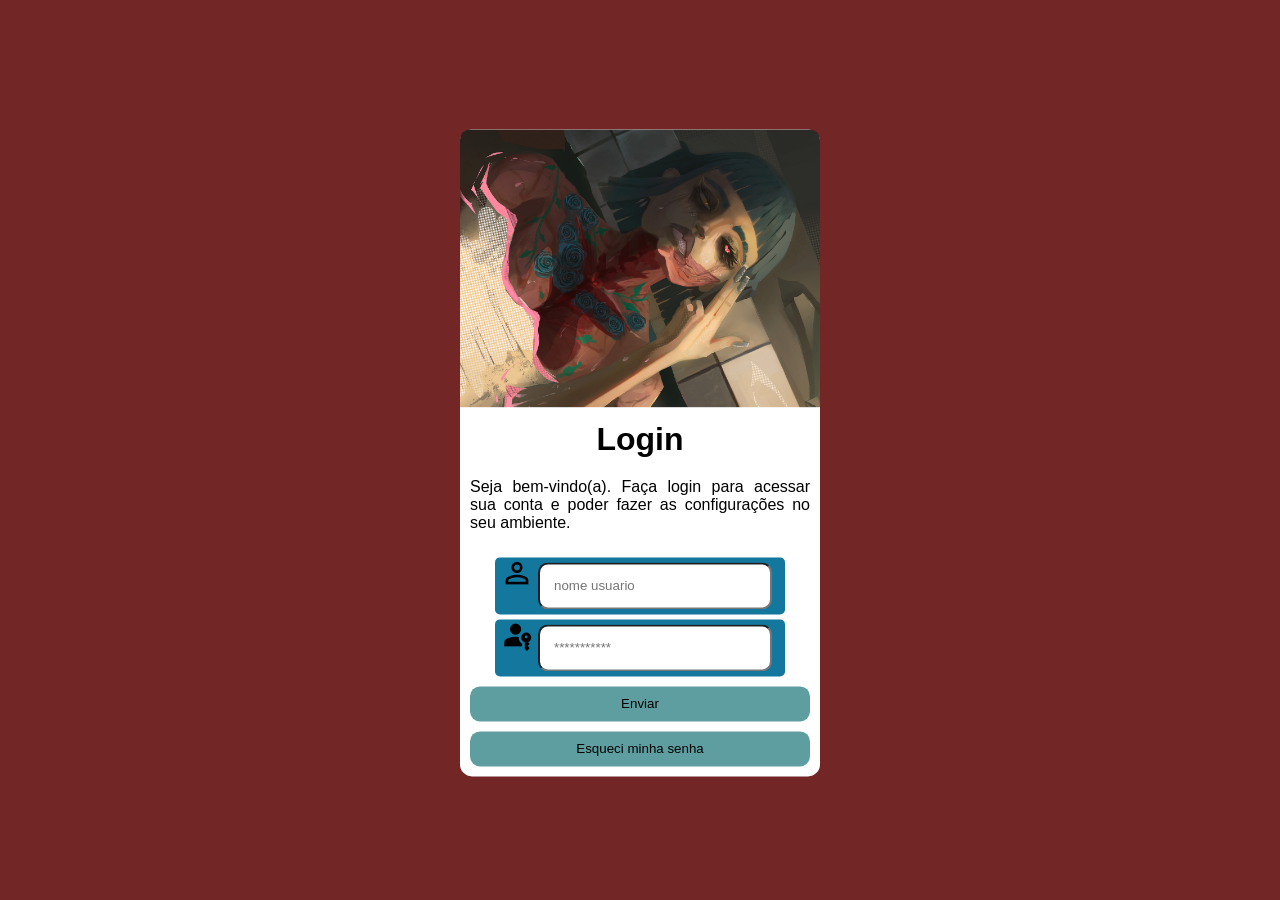
==== mq06/index.html @ 5741f80f "Inicio-tela-login" ====
<!DOCTYPE html>
<html lang="pt-br">
<head>
    <meta charset="UTF-8">
    <meta name="viewport" content="width=device-width, initial-scale=1.0">
    <title>Tela-login</title>
    <link href="https://fonts.googleapis.com/css2?family=Material+Symbols+Outlined" rel="stylesheet" />
    <link rel="stylesheet" href="estilos/style-all.css">
    <link rel="stylesheet" href="estilos/media-query.css">
</head>
<body>
    <main>
        <div>
            <img src="imagens/img-killah.png" alt="">
            <h1>Login</h1>
            <p>Seja bem-vindo(a). Faça login para acessar sua conta e poder fazer as configurações no seu ambiente.</p>
            <form action="#" autocomplete="off" method="post">
                <p>
                    <label for="ilogin">
                        <i class="material-symbols-outlined">person</i>
                    </label>
                    <input id="ilogin" required placeholder="nome usuario" type="text">
                </p>
                <p>
                    <label for="isen">
                        <i class="material-symbols-outlined">passkey</i>
                    </label>
                    <input id="isen" required placeholder="***********" type="password">
                </p>
                <input type="submit" value="Enviar">
                <input type="submit" value="Esqueci minha senha">
            </form>
        </div>
    </main>
</body>
</html>
---- mq06/estilos/style-all.css ----
@charset "UTF-8";

*{
    margin: 0px;
    padding: 0px;
}
main{
    position: relative;
}
div{
    background-color: white;
    width: 360px;
    border-radius: 12px;
    position: absolute;
    top: -50%;
    left: 50%;
    transform: translate(-50%, 20%);
}
main > div > img{
    width: 360px;
    padding: 0px;
    border-radius: 10px 10px 0px 0px;
}
main > div >h1{
    font-family: Arial, Helvetica, sans-serif;
    text-align: center;
    padding-bottom: 10px;
    padding-top: 10px;
}
main > div >p{
    text-align: justify;
    padding: 10px;
    font-family: Arial, Helvetica, sans-serif;
}
main > div >form{
    padding: 10px 0px;
}
main > div > form > input{
    display: block;
    margin: auto;
    margin-top: 10px;
    padding: 10px;
    width: 340px;
    border-radius: 10px;
    border: 0px solid;
    background-color: cadetblue;
    cursor: pointer;
}
main > div > form > p{
    display: block;
    margin: auto;
    width: 280px;
    height: 47px;
    background-color: rgb(19, 119, 158);
    padding: 5px;
    margin-top: 5px;
    border-radius: 5px;
}
main > div > form > p > label > i.material-symbols-outlined{
    font-size: 34px;
    line-height: 0;
    padding: 0px;
    margin: 0px;
}
input#ilogin, input#isen{
    width: 202px;
    padding: 14px;
    border-radius: 10px;
}
body{
    background-color: rgb(114, 38, 38);
}
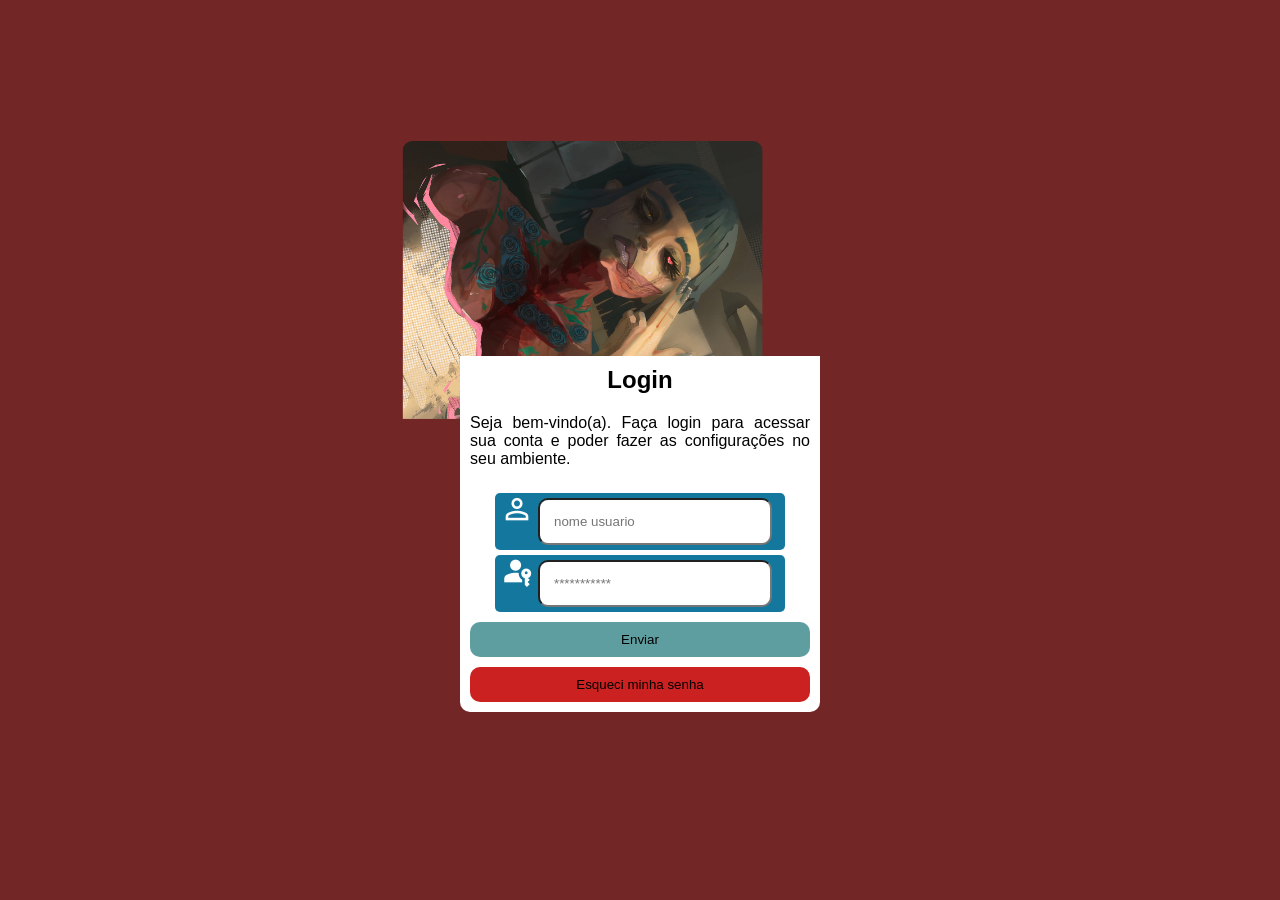
==== commit 9d5c9359: "att tela login" ====
--- a/mq06/index.html
+++ b/mq06/index.html
@@ -10,27 +10,33 @@
 </head>
 <body>
     <main>
-        <div>
-            <img src="imagens/img-killah.png" alt="">
-            <h1>Login</h1>
-            <p>Seja bem-vindo(a). Faça login para acessar sua conta e poder fazer as configurações no seu ambiente.</p>
-            <form action="#" autocomplete="off" method="post">
-                <p>
-                    <label for="ilogin">
-                        <i class="material-symbols-outlined">person</i>
-                    </label>
-                    <input id="ilogin" required placeholder="nome usuario" type="text">
-                </p>
-                <p>
-                    <label for="isen">
-                        <i class="material-symbols-outlined">passkey</i>
-                    </label>
-                    <input id="isen" required placeholder="***********" type="password">
-                </p>
-                <input type="submit" value="Enviar">
-                <input type="submit" value="Esqueci minha senha">
-            </form>
-        </div>
+        <section id="cima">
+            <div id="imagem">
+                <img src="imagens/img-killah.png" alt="">
+            </div>
+        </section>
+        <section id="baixo">
+            <div id="log">
+                <h1>Login</h1>
+                <p>Seja bem-vindo(a). Faça login para acessar sua conta e poder fazer as configurações no seu ambiente.</p>
+                <form action="#" autocomplete="off" method="post">
+                    <p>
+                        <label for="ilogin">
+                            <i class="material-symbols-outlined">person</i>
+                        </label>
+                        <input id="ilogin" required placeholder="nome usuario" type="text">
+                    </p>
+                    <p>
+                        <label for="isen">
+                            <i class="material-symbols-outlined">passkey</i>
+                        </label>
+                        <input id="isen" required placeholder="***********" type="password">
+                    </p>
+                    <input type="submit" value="Enviar">
+                    <input id="sen" type="submit" value="Esqueci minha senha">
+                </form>
+            </div>
+        </section>
     </main>
 </body>
 </html>
--- a/mq06/estilos/style-all.css
+++ b/mq06/estilos/style-all.css
@@ -7,35 +7,46 @@
 main{
     position: relative;
 }
-div{
+section#cima{
+    position: relative;
+}
+section#baixo{
+    position: relative;
+}
+div#log{
     background-color: white;
     width: 360px;
-    border-radius: 12px;
+    border-radius: 0px 0px 10px 10px;
     position: absolute;
     top: -50%;
     left: 50%;
-    transform: translate(-50%, 20%);
+    transform: translate(-50%, 100%);
 }
-main > div > img{
+main> section> div#imagem{
+    position: absolute;
+    left: 41%;
+    top: 50%;
+    transform: translate(-34%, 50%);
+}
+main > section#cima> div#imagem > img{
     width: 360px;
-    padding: 0px;
     border-radius: 10px 10px 0px 0px;
 }
-main > div >h1{
+main > section > div >h1{
     font-family: Arial, Helvetica, sans-serif;
     text-align: center;
     padding-bottom: 10px;
     padding-top: 10px;
 }
-main > div >p{
+main > section> div >p{
     text-align: justify;
     padding: 10px;
     font-family: Arial, Helvetica, sans-serif;
 }
-main > div >form{
+main > section> div >form{
     padding: 10px 0px;
 }
-main > div > form > input{
+main > section> div > form > input{
     display: block;
     margin: auto;
     margin-top: 10px;
@@ -46,7 +57,7 @@
     background-color: cadetblue;
     cursor: pointer;
 }
-main > div > form > p{
+main > section> div > form > p{
     display: block;
     margin: auto;
     width: 280px;
@@ -56,17 +67,21 @@
     margin-top: 5px;
     border-radius: 5px;
 }
-main > div > form > p > label > i.material-symbols-outlined{
+main > section> div > form > p > label > i.material-symbols-outlined{
     font-size: 34px;
     line-height: 0;
     padding: 0px;
     margin: 0px;
+    color: white;
 }
 input#ilogin, input#isen{
     width: 202px;
     padding: 14px;
     border-radius: 10px;
 }
+input#sen{
+    background-color: rgb(204, 33, 33);
+}
 body{
     background-color: rgb(114, 38, 38);
 }
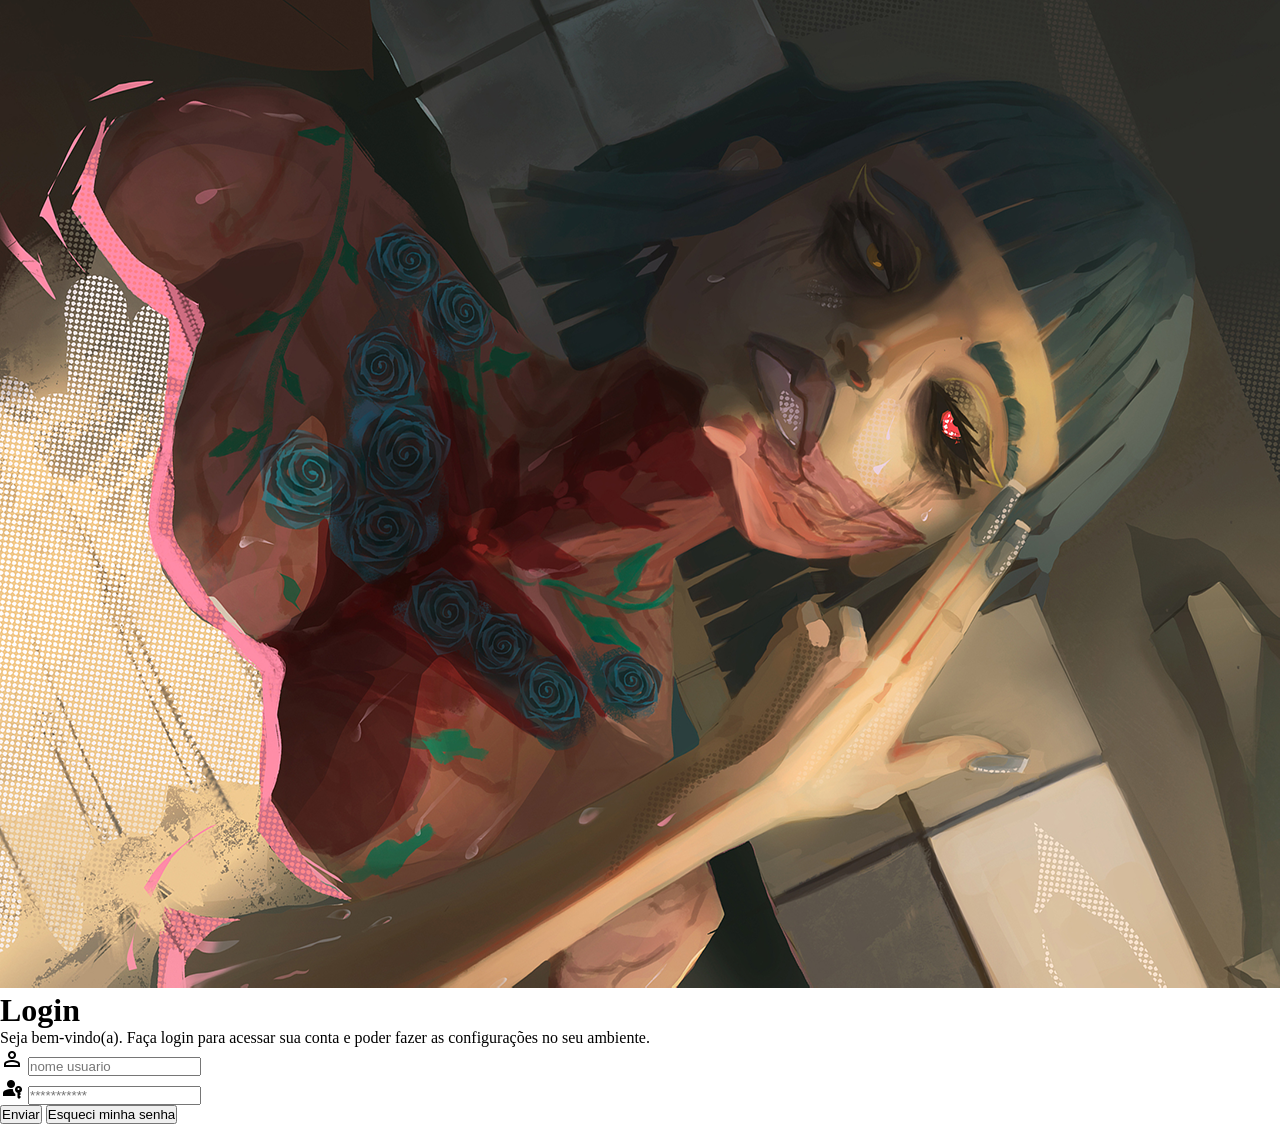
==== commit c91cb088: "att-tela-login" ====
--- a/mq06/index.html
+++ b/mq06/index.html
@@ -10,13 +10,7 @@
 </head>
 <body>
     <main>
-        <section id="cima">
-            <div id="imagem">
-                <img src="imagens/img-killah.png" alt="">
-            </div>
-        </section>
-        <section id="baixo">
-            <div id="log">
+            <img src="imagens/img-killah.png" alt="">
                 <h1>Login</h1>
                 <p>Seja bem-vindo(a). Faça login para acessar sua conta e poder fazer as configurações no seu ambiente.</p>
                 <form action="#" autocomplete="off" method="post">
@@ -35,8 +29,6 @@
                     <input type="submit" value="Enviar">
                     <input id="sen" type="submit" value="Esqueci minha senha">
                 </form>
-            </div>
-        </section>
     </main>
 </body>
 </html>
--- a/mq06/estilos/style-all.css
+++ b/mq06/estilos/style-all.css
@@ -3,85 +3,4 @@
 *{
     margin: 0px;
     padding: 0px;
-}
-main{
-    position: relative;
-}
-section#cima{
-    position: relative;
-}
-section#baixo{
-    position: relative;
-}
-div#log{
-    background-color: white;
-    width: 360px;
-    border-radius: 0px 0px 10px 10px;
-    position: absolute;
-    top: -50%;
-    left: 50%;
-    transform: translate(-50%, 100%);
-}
-main> section> div#imagem{
-    position: absolute;
-    left: 41%;
-    top: 50%;
-    transform: translate(-34%, 50%);
-}
-main > section#cima> div#imagem > img{
-    width: 360px;
-    border-radius: 10px 10px 0px 0px;
-}
-main > section > div >h1{
-    font-family: Arial, Helvetica, sans-serif;
-    text-align: center;
-    padding-bottom: 10px;
-    padding-top: 10px;
-}
-main > section> div >p{
-    text-align: justify;
-    padding: 10px;
-    font-family: Arial, Helvetica, sans-serif;
-}
-main > section> div >form{
-    padding: 10px 0px;
-}
-main > section> div > form > input{
-    display: block;
-    margin: auto;
-    margin-top: 10px;
-    padding: 10px;
-    width: 340px;
-    border-radius: 10px;
-    border: 0px solid;
-    background-color: cadetblue;
-    cursor: pointer;
-}
-main > section> div > form > p{
-    display: block;
-    margin: auto;
-    width: 280px;
-    height: 47px;
-    background-color: rgb(19, 119, 158);
-    padding: 5px;
-    margin-top: 5px;
-    border-radius: 5px;
-}
-main > section> div > form > p > label > i.material-symbols-outlined{
-    font-size: 34px;
-    line-height: 0;
-    padding: 0px;
-    margin: 0px;
-    color: white;
-}
-input#ilogin, input#isen{
-    width: 202px;
-    padding: 14px;
-    border-radius: 10px;
-}
-input#sen{
-    background-color: rgb(204, 33, 33);
-}
-body{
-    background-color: rgb(114, 38, 38);
 }
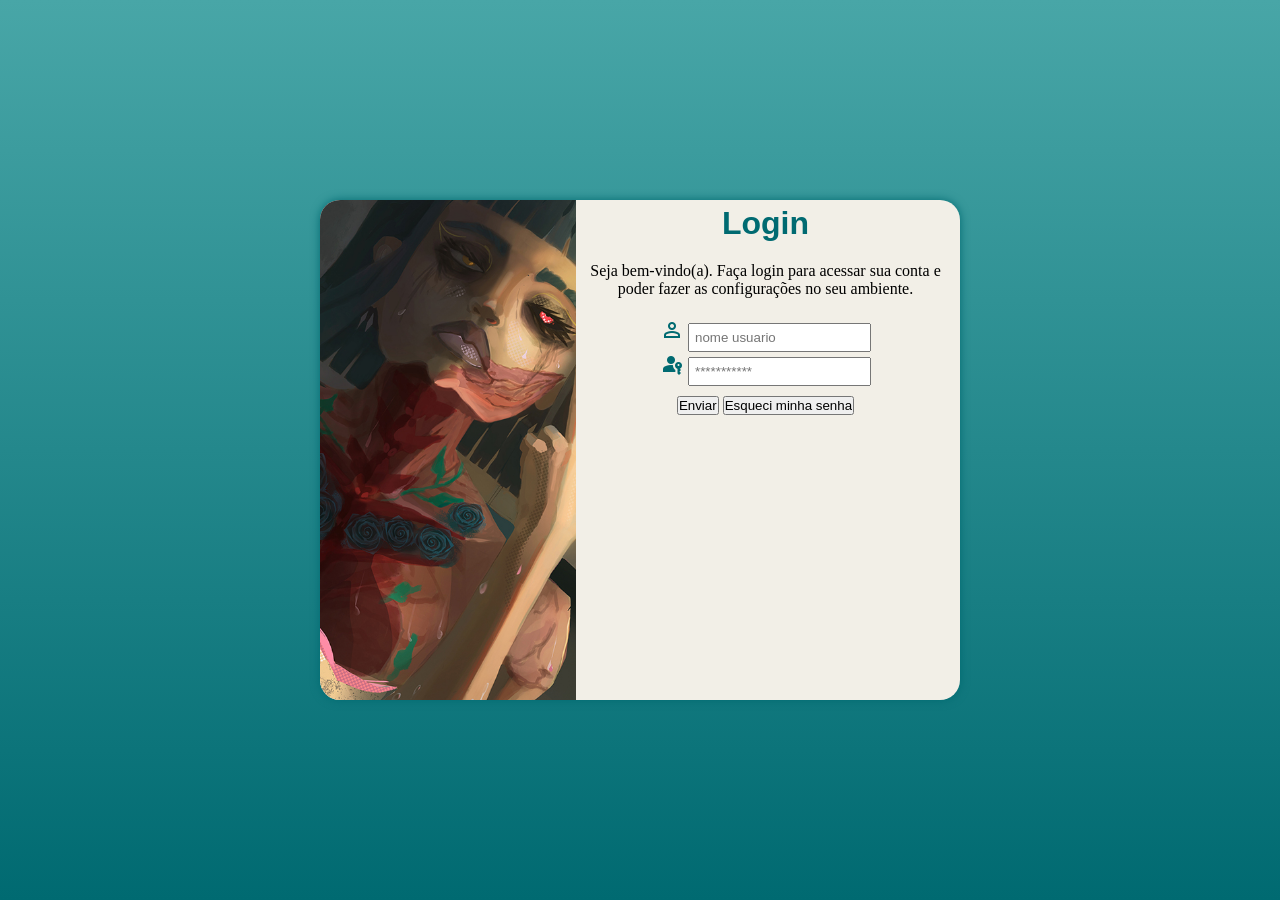
==== commit fa4d8f43: "att-02-tela-login" ====
--- a/mq06/index.html
+++ b/mq06/index.html
@@ -10,7 +10,10 @@
 </head>
 <body>
     <main>
-            <img src="imagens/img-killah.png" alt="">
+        <section id="login">
+            <div id="ima">
+            </div>
+            <div id="formulario">
                 <h1>Login</h1>
                 <p>Seja bem-vindo(a). Faça login para acessar sua conta e poder fazer as configurações no seu ambiente.</p>
                 <form action="#" autocomplete="off" method="post">
@@ -26,9 +29,11 @@
                         </label>
                         <input id="isen" required placeholder="***********" type="password">
                     </p>
-                    <input type="submit" value="Enviar">
+                    <input id="env" type="submit" value="Enviar">
                     <input id="sen" type="submit" value="Esqueci minha senha">
                 </form>
+            </div>
+        </section>
     </main>
 </body>
 </html>
--- a/mq06/estilos/style-all.css
+++ b/mq06/estilos/style-all.css
@@ -1,6 +1,78 @@
 @charset "UTF-8";
 
+:root{
+    --cor_1 : #F2EFE7;
+    --cor_2 : #9ACBD0;
+    --cor_3 : #48A6A7;
+    --cor_4 : #006A71;
+}
 *{
     margin: 0px;
     padding: 0px;
+    box-sizing: border-box;
+}
+body, html{
+    background-color: var(--cor_3);
+    width: 100vw;
+    height: 100vh;
+}
+main{
+    position: relative;
+    width: 100vw;
+    height: 100vh;
+}
+section#login{
+    position: absolute;
+    top: 50%;
+    left: 50%;
+    transform: translate(-50%, -50%);
+    background-color: var(--cor_1);
+    width: 260px;
+    height: 500px;
+    border-radius: 20px;
+    text-align: center;
+    overflow: hidden;
+    box-shadow: 0px 0px 10px var(--cor_4);
+    transition: width .3s, height .3s;
+    transition-timing-function: ease;
+}
+div#formulario{
+    display: block;
+    padding: 5px;
+}
+div#ima{
+    background: url(../imagens/img-killah.png);
+    width: 270px;
+    height: 210px;
+    background-size: contain;
+    background-repeat: no-repeat;
+    display: block;
+}
+h1{
+    font-family: Arial, Helvetica, sans-serif;
+    font-weight:bold;
+    font-size: 2em;
+    color: var(--cor_4);
+    margin-bottom: 20px;
+}
+p{
+    margin-bottom: 20px;
+}
+form > p{
+    margin: 0px;
+}
+i{
+    color: var(--cor_4);
+}
+form{
+    display: block;
+    margin: auto;
+}
+input#ilogin, input#isen{
+    padding: 5px;
+
+}
+input#env, input#sen{
+    margin-top: 10px;
+    text-align: center;
 }
--- a/mq06/estilos/media-query.css
+++ b/mq06/estilos/media-query.css
@@ -0,0 +1,47 @@
+@charset "UTF-8";
+:root{
+    --cor_1 : #F2EFE7;
+    --cor_2 : #9ACBD0;
+    --cor_3 : #48A6A7;
+    --cor_4 : #006A71;
+}
+@media screen and (min-width: 768px) and (max-width: 992px){
+    section#login{
+        width: 90vw;
+    }
+    div#ima{
+        float: left;
+        width:30%;
+        height: 100vh;
+        background: url(../imagens/img-killah-vertical.jpg);
+        background-size:120%;
+        background-repeat: no-repeat;
+    }
+    section#formulario{
+        float: right;
+        margin-left: 5px;
+    }
+    body{
+        background-image: linear-gradient(to top, var(--cor_4), var(--cor_3) );
+    }
+}
+@media screen and (min-width: 992px){
+    section#login{
+        width: 50vw;
+    }
+    div#ima{
+        float: left;
+        width:40%;
+        height: 100vh;
+        background: url(../imagens/img-killah-vertical-pc.jpg);
+        background-size:120%;
+        background-repeat: no-repeat;
+    }
+    section#formulario{
+        float: right;
+        margin-left: 5px;
+    }
+    body{
+        background-image: linear-gradient(to top, var(--cor_4), var(--cor_3) );
+    }
+}
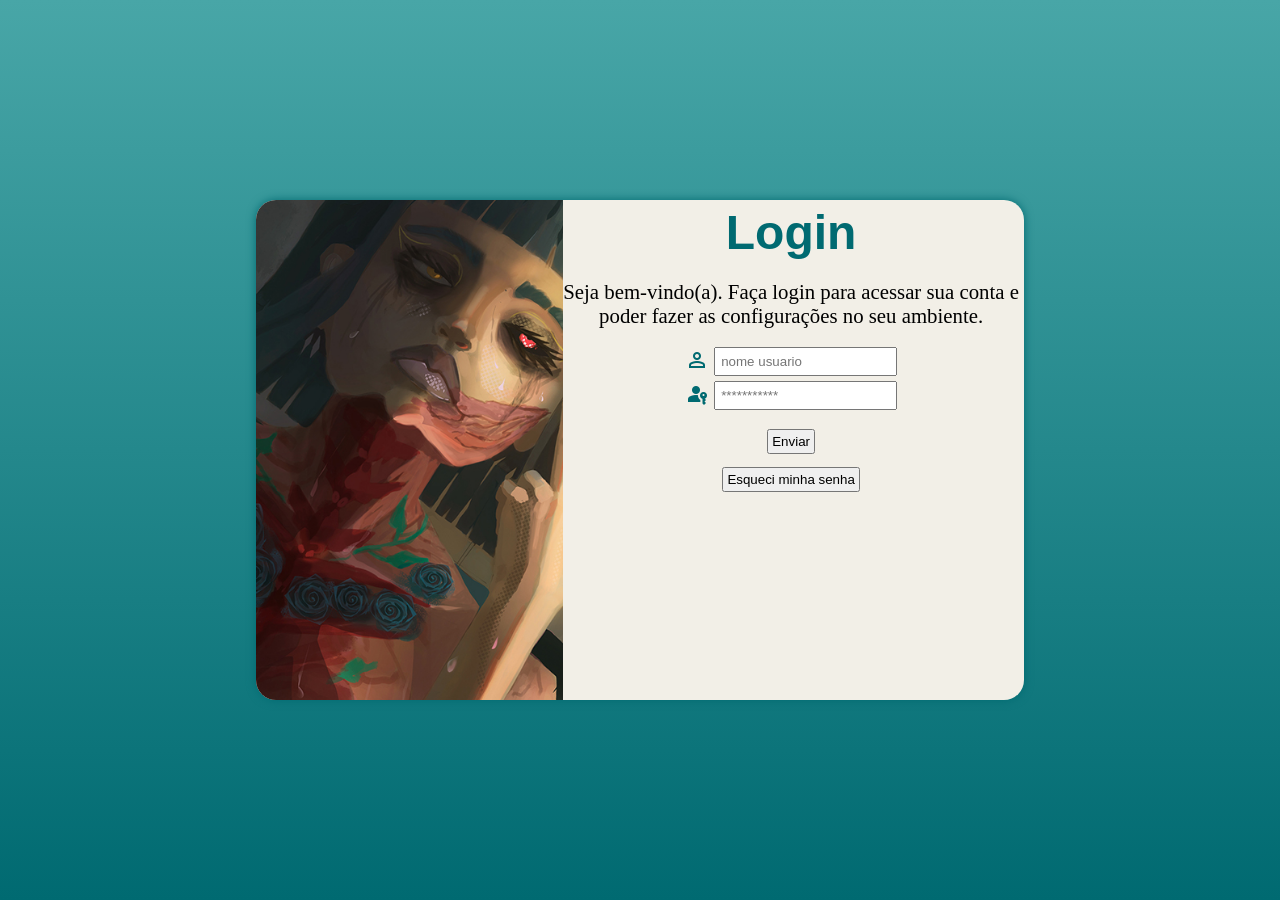
==== commit ea91b24c: "Fim tela login" ====
--- a/mq06/index.html
+++ b/mq06/index.html
@@ -17,20 +17,22 @@
                 <h1>Login</h1>
                 <p>Seja bem-vindo(a). Faça login para acessar sua conta e poder fazer as configurações no seu ambiente.</p>
                 <form action="#" autocomplete="off" method="post">
-                    <p>
+                    <p class="bot">
+                        <i class="material-symbols-outlined">person</i>
+                        <input id="ilogin" required maxlength="30" placeholder="nome usuario" type="email">
                         <label for="ilogin">
-                            <i class="material-symbols-outlined">person</i>
                         </label>
-                        <input id="ilogin" required placeholder="nome usuario" type="text">
                     </p>
-                    <p>
+                    <p class="bot">
+                        <i class="material-symbols-outlined">passkey</i>
+                        <input id="isen" required minlength="8"  placeholder="***********" type="password">
                         <label for="isen">
-                            <i class="material-symbols-outlined">passkey</i>
                         </label>
-                        <input id="isen" required placeholder="***********" type="password">
                     </p>
-                    <input id="env" type="submit" value="Enviar">
-                    <input id="sen" type="submit" value="Esqueci minha senha">
+                    <div id="botao">
+                        <input id="env" type="submit" value="Enviar">
+                        <input id="sen" type="submit" value="Esqueci minha senha">
+                    </div>
                 </form>
             </div>
         </section>
--- a/mq06/estilos/style-all.css
+++ b/mq06/estilos/style-all.css
@@ -25,7 +25,6 @@
     position: absolute;
     top: 50%;
     left: 50%;
-    transform: translate(-50%, -50%);
     background-color: var(--cor_1);
     width: 260px;
     height: 500px;
@@ -35,6 +34,7 @@
     box-shadow: 0px 0px 10px var(--cor_4);
     transition: width .3s, height .3s;
     transition-timing-function: ease;
+    transform: translate(-50%, -50%);
 }
 div#formulario{
     display: block;
@@ -61,18 +61,22 @@
 form > p{
     margin: 0px;
 }
+p.bot{
+   
+}
 i{
     color: var(--cor_4);
 }
-form{
-    display: block;
-    margin: auto;
+label{
+    display: none;
 }
 input#ilogin, input#isen{
     padding: 5px;
-
+    transform: translateY(-6px)
 }
 input#env, input#sen{
-    margin-top: 10px;
-    text-align: center;
+    display: block;
+    margin: auto;
+    margin-top: 13px;
+    padding: 3px;
 }
--- a/mq06/estilos/media-query.css
+++ b/mq06/estilos/media-query.css
@@ -24,10 +24,19 @@
     body{
         background-image: linear-gradient(to top, var(--cor_4), var(--cor_3) );
     }
+    input#env, input#sen{
+        display: block;
+        margin: auto;
+        margin-top: 9px;
+        padding: 3px;
+    }
+    div#botao{
+        margin-top: 25px;
+    }
 }
 @media screen and (min-width: 992px){
     section#login{
-        width: 50vw;
+        width: 60vw;
     }
     div#ima{
         float: left;
@@ -44,4 +53,10 @@
     body{
         background-image: linear-gradient(to top, var(--cor_4), var(--cor_3) );
     }
+    h1{
+        font-size: 3em;
+    }
+    p{
+        font-size: 1.3em;
+    }
 }
